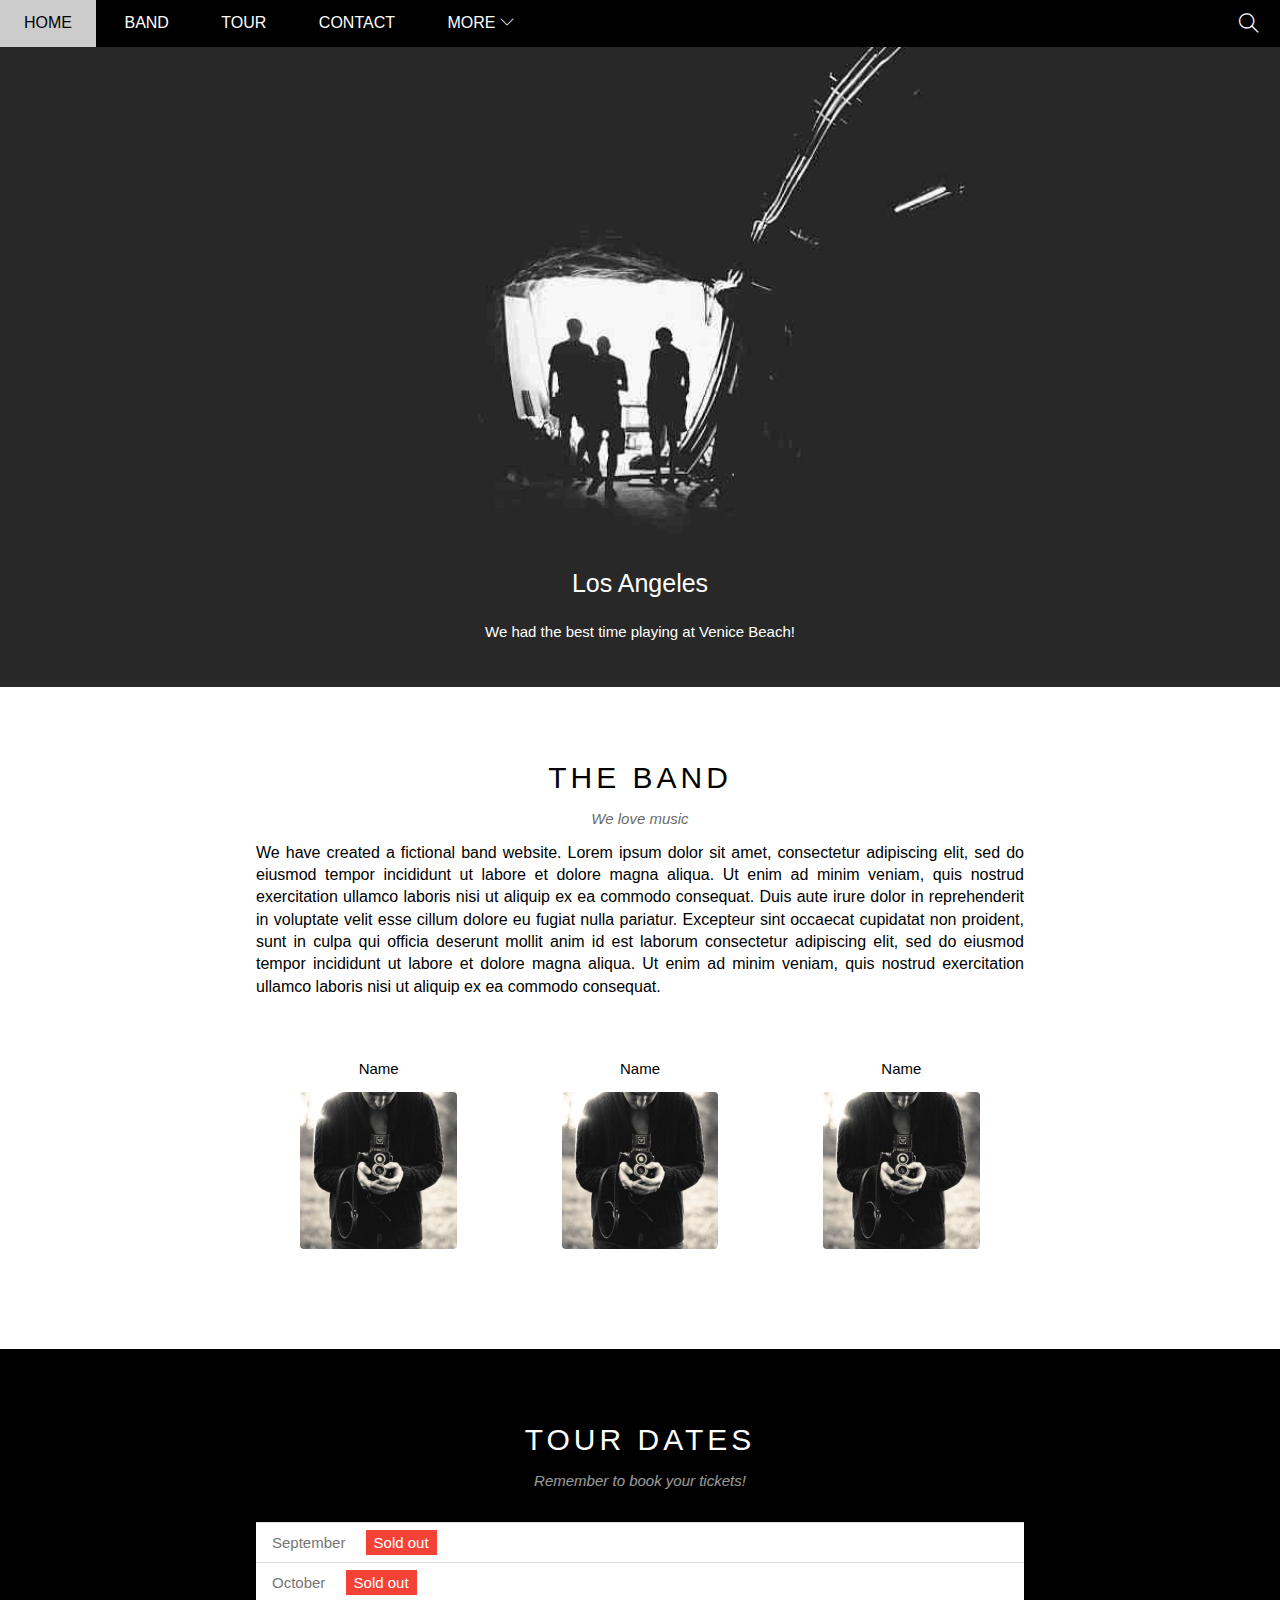
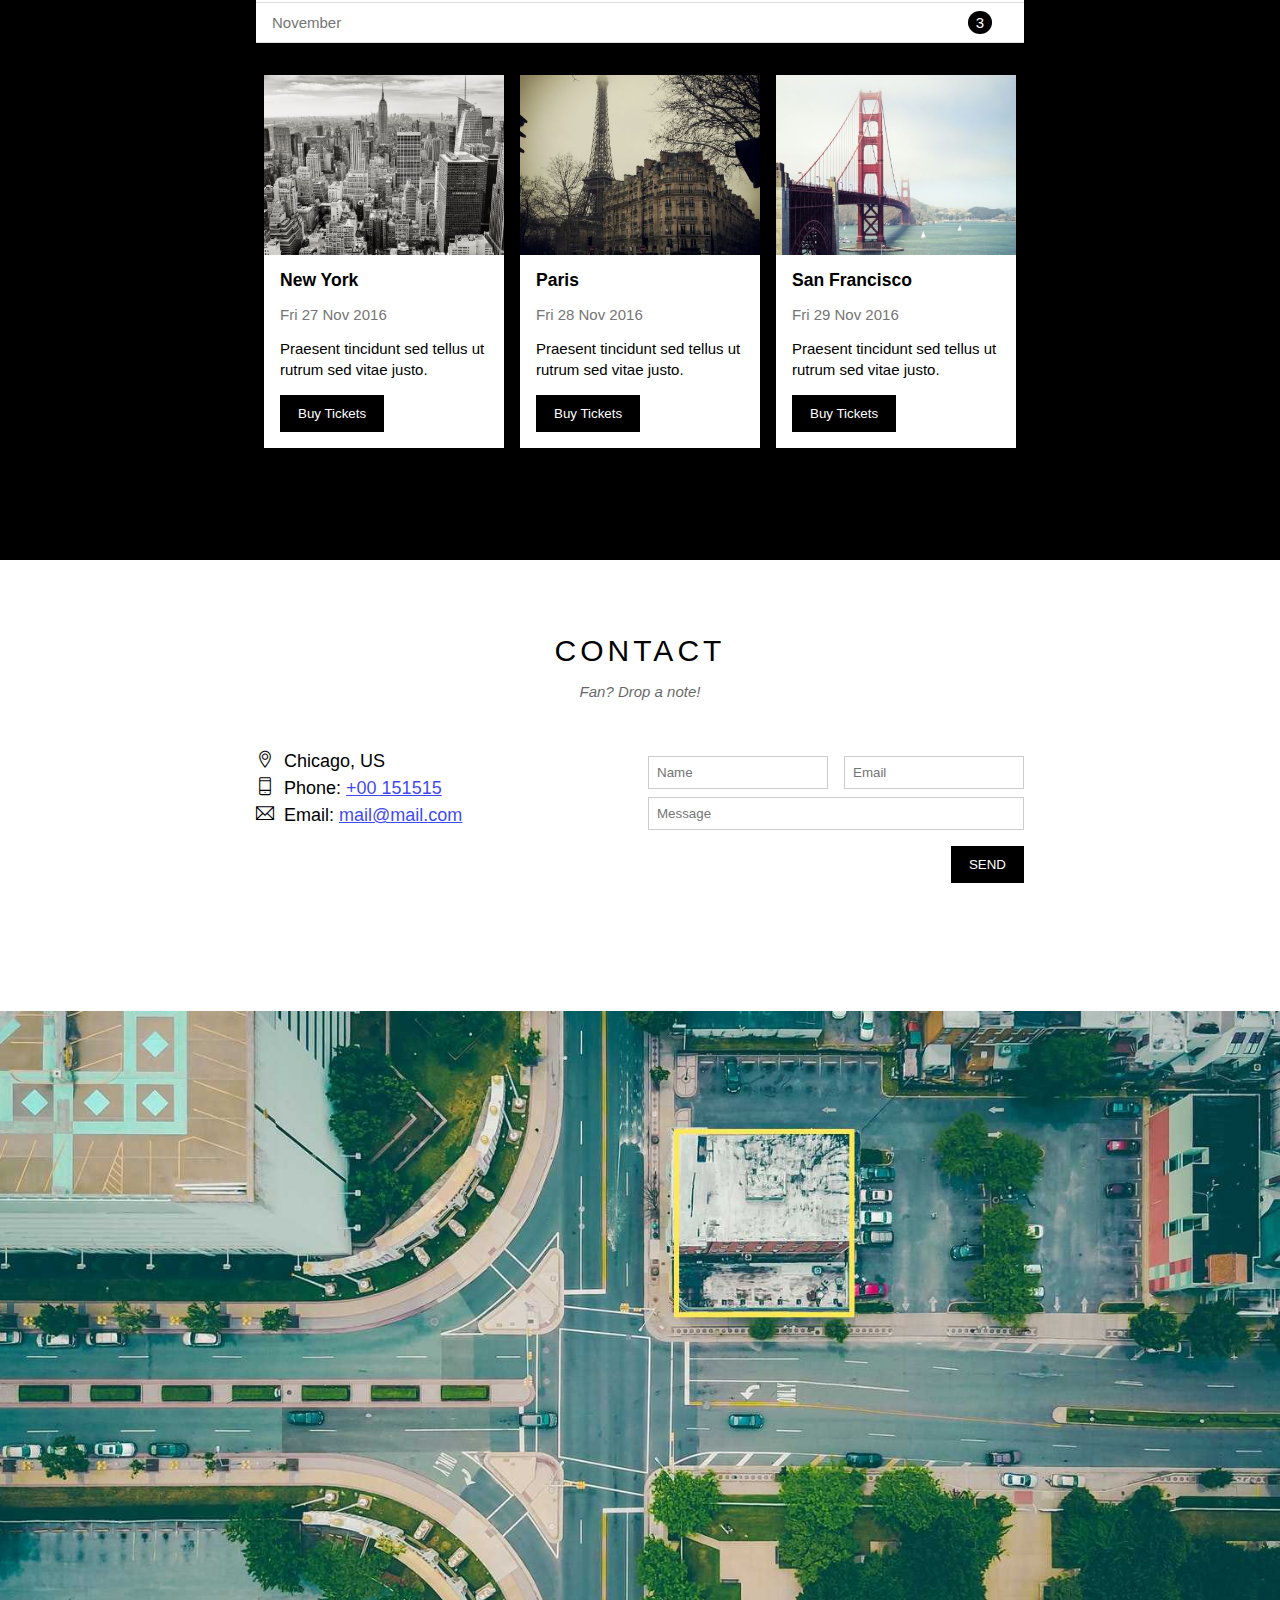
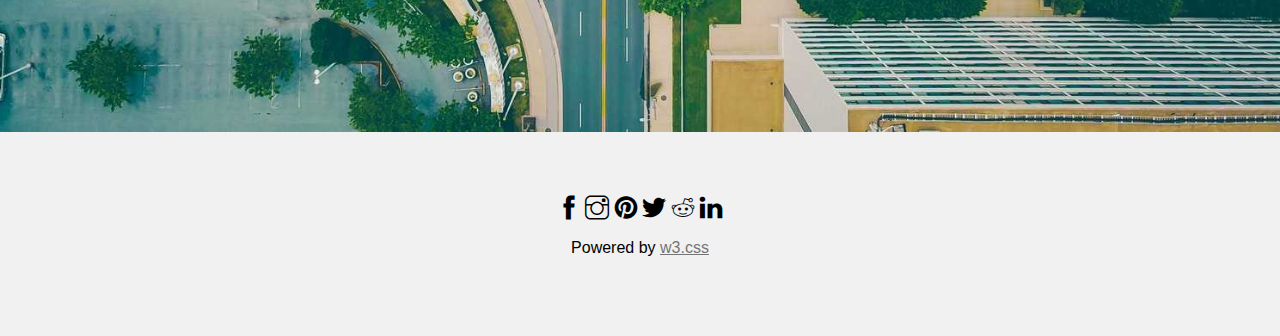
==== index.html @ a234d535 "W3_THE_BAND" ====
<!DOCTYPE html>
<html lang="en">
<head>
    <meta charset="UTF-8">
    <meta http-equiv="X-UA-Compatible" content="IE=edge">
    <meta name="viewport" content="width=device-width, initial-scale=1.0">
    <title>The band</title>
    <link rel="stylesheet" href="./assets/css/style.css">
    <link rel="stylesheet" href="./assets/icon/themify-icons-font/themify-icons/themify-icons.css">
    <link rel="stylesheet" href="./assets/css/responsive.css">
</head>
<body>
    <div id="main">
        <div id="header">
            <ul id="nav">
                <li><a href="#">Home</a></li>
                <li><a href="#band">Band</a></li>
                <li><a href="#tour">Tour</a></li>
                <li><a href="#contact">Contact</a></li>
                <li><a href="#">
                    More
                    <i class="nav-arrow-down ti-angle-down"></i>
                </a>
                    <ul class="subnav">
                        <li><a href="#">Merchandise</a></li>
                        <li><a href="#">Extra</a></li>
                        <li><a href="#">Media</a></li>
                    </ul>
                </li>
            </ul>
            <div id="mobile-menu" class="mobile-menu-button">
                <i class="ti-menu mobile-menu-icon"></i>
            </div>
            <div class="search-button">
                <i class="search-icon ti-search"></i>
            </div>
        </div>

        <div id="slider">
            <div class="text-content">
                <h2 class="text-heading">Los Angeles</h2>
                <p class="text-description">We had the best time playing at Venice Beach!</p>
            </div>
        </div>

        <div id="content">
            <div id="band" class="content-section">
                <h2 class="section-heading">The band</h2>
                <p class="section-sub-heading">We love music</p>
                <p class="about-para">We have created a fictional band website. Lorem ipsum dolor sit amet, consectetur adipiscing elit, sed do eiusmod tempor incididunt ut labore et dolore magna aliqua. Ut enim ad minim veniam, quis nostrud exercitation ullamco laboris nisi ut aliquip ex ea commodo consequat. Duis aute irure dolor in reprehenderit in voluptate velit esse cillum dolore eu fugiat nulla pariatur. Excepteur sint occaecat cupidatat non proident, sunt in culpa qui officia deserunt mollit anim id est laborum consectetur adipiscing elit, sed do eiusmod tempor incididunt ut labore et dolore magna aliqua. Ut enim ad minim veniam, quis nostrud exercitation ullamco laboris nisi ut aliquip ex ea commodo consequat.</p>
                <div class="row team-section">
                    <div class="col col-third text-center member s-col-full">
                        <p>Name</p>
                        <img src="./assets/img/bandmember.jpg" alt="">
                    </div>
                    <div class="col col-third text-center member s-col-full">
                        <p>Name</p>
                        <img src="./assets/img/bandmember.jpg" alt="">
                    </div>
                    <div class="col col-third text-center member s-col-full">
                        <p>Name</p>
                        <img src="./assets/img/bandmember.jpg" alt="">
                    </div>
                </div>                            
            </div>
            <div id="tour" class="tour-section">
                <div class="content-section">
                    <h2 class="section-heading text-white">TOUR DATES</h2>
                    <p class="section-sub-heading text-white">Remember to book your tickets!</p>
                    <br>
                    <ul class="month">
                        <li>September <span class="sold-out">Sold out</span></li>
                        <li>October <span class="sold-out">Sold out</span></li>
                        <li>November <span class="remain">3</span></li>
                    </ul>
                    <div class="row cities">
                        <div class="col city col-third s-col-full">
                            <img src="./assets/img/cities/newyork.jpg" alt="">
                            <div class="buy-tickets-area">
                                <h3 class="city-name">New York</h3>
                                <p class="date">Fri 27 Nov 2016</p>
                                <p class="description">Praesent tincidunt sed tellus ut rutrum sed vitae justo.</p>
                                <button class="btn js-buy-tickets s-full-width">Buy Tickets</button>
                            </div>
                        </div>
                        <div class="col city col-third s-col-full">
                            <img src="./assets/img/cities/paris.jpg" alt="">
                            <div class="buy-tickets-area">
                                <h3 class="city-name">Paris</h3>
                                <p class="date">Fri 28 Nov 2016</p>
                                <p class="description">Praesent tincidunt sed tellus ut rutrum sed vitae justo.</p>
                                <button class="btn js-buy-tickets s-full-width">Buy Tickets</button>
                            </div>
                        </div>
                        <div class="col city col-third s-col-full">
                            <img src="./assets/img/cities/sanfran.jpg" alt="">
                            <div class="buy-tickets-area">
                                <h3 class="city-name">San Francisco</h3>
                                <p class="date">Fri 29 Nov 2016</p>
                                <p class="description">Praesent tincidunt sed tellus ut rutrum sed vitae justo.</p>
                                <button class="btn js-buy-tickets s-full-width">Buy Tickets</button>
                            </div>
                        </div>
                    </div>
                </div>         
            </div>

            <div id="contact" class="content-section">
                <h2 class="section-heading">CONTACT</h2>
                <p class="section-sub-heading">Fan? Drop a note!</p>
                <div class="row contact-content">
                    <div class="col col-half contact-info contact-item">
                        <p><i class="ti-location-pin icon"></i>Chicago, US</p>
                        <p><i class="ti-mobile icon"></i>Phone: <a href="tel:+00 151515">+00 151515</a></p>
                        <p><i class="ti-email icon"></i>Email: <a href="mailto:mail@mail.com">mail@mail.com</a></p>
                    </div>
                    <div class="col col-half contact-form s-col-full">
                        <form action="">
                            <div class="row mt-8">
                                <div class="col col-half s-col-full">
                                    <input type="text" name="" placeholder="Name" required id="" class="form-control">
                                </div>
                                <div class="col col-half s-col-full s-mt-8">
                                    <input type="email" name="" placeholder="Email" required id="" class="form-control">
                                </div>
                            </div>
                            <div class="row mt-8">
                                <div class="col col-full">
                                    <input type="text" name="" placeholder="Message" required id="" class="form-control">
                                </div>
                            </div>
                            <input type="submit" value="SEND" class="btn mt-16 pull-right s-full-width">
                        </form>
                    </div>
                </div>
            </div>
            <div class="map-section">
                <img src="/assets/img/map.jpg" alt="">
            </div>
        </div>
        <div id="footer">
            <div class="link">
                <a href=""><i class="ti-facebook icon"></i></a>
                <a href=""><i class="ti-instagram icon"></i></a>
                <a href=""><i class="ti-pinterest-alt icon"></i></a>
                <a href=""><i class="ti-twitter-alt icon"></i></a>
                <a href=""><i class="ti-reddit icon"></i></a>
                <a href=""><i class="ti-linkedin icon"></i></a>
            </div>
            <div class="copyright">
                <p>Powered by <a href="">w3.css</a></p>
            </div>
        </div>

    </div>
    <div class="modal js-modal">
        <div class="modal-container js-modal-container">
            <div class="modal-close js-modal-close">
                <i class="ti-close"></i>
            </div>
            <header class="modal-header">
                <i class="icon ti-bag"></i>  Tickets
            </header>
            <div class="modal-body">
                <label for="ticket-quantity" class="modal-label">
                    <i class="ti-shopping-cart"></i>Tickets, $15 per person
                </label>
                <input id="ticket-quantity" type="text" class="modal-input" placeholder="How many?">
                <label for="ticket-email" class="modal-label">
                    <i class="ti-user"></i>Send to
                </label>
                <input id="ticket-email" type="text" class="modal-input" placeholder="Enter email...">
                <button id="pay-btn">
                    PAY<i class="icon ti-check"></i>
                </button>
                <footer class="modal-footer">
                    <p class="modal-help">Need <a href="">help?</a></p>
                </footer>
            </div>
        </div>      
    </div>
    <script>
        var header=document.getElementById('header');
        var mobileMenu=document.getElementById('mobile-menu');
        var headerHeight=header.clientHeight;
        // 
        mobileMenu.onclick=function(){
            var isClosed=header.clientHeight===headerHeight;
            if(isClosed){
                header.style.height='auto';
            }
            else{
                header.style.height=null;
            }
        }
        // 
        var menuItems=document.querySelectorAll('#nav li a[href*="#"]')
        for(var i=0;i<menuItems.length;i++){
            var menuItem=menuItems[i];
            menuItem.onclick=function(event){
                var isParentMenu=this.nextElementSibling&&this.nextElementSibling.classList.contains('subnav');
                if(!isParentMenu){
                    header.style.height=null;
                }
                else{
                    event.preventDefault();
                }
            }
        }
    </script>
    <script>
        const buyBtns=document.querySelectorAll('.js-buy-tickets');
        const closeBtn=document.querySelector('.js-modal-close');
        const modal=document.querySelector('.js-modal');
        const modalContainer=document.querySelector('.js-modal-container');
        function showBuyTickets(){
            modal.classList.add('open')
        }
        function closeBuyTickets(){
            modal.classList.remove('open')
        }
        for(const buyBtn of buyBtns){
            buyBtn.addEventListener('click',showBuyTickets)
        }
        closeBtn.addEventListener('click',closeBuyTickets);
        modal.addEventListener('click',closeBuyTickets);
        modalContainer.addEventListener('click',function (event){
            event.stopPropagation()
        })
    </script>
</body>
</html>
---- assets/css/style.css ----
/* Reset CSS */
*{
    padding: 0;
    margin: 0;
    box-sizing: border-box;
}
/*  */
html{
    scroll-behavior: smooth;
    font-family: Arial, Helvetica, sans-serif;
}
/* Common */
.text-white{
    color: #fff !important;
}
.mt-8{
    margin-top: 8px !important;
}
.mt-16{
    margin-top: 16px !important;
}
.row{
    margin-left: -8px;
    margin-right: -8px;
}
.row::after{
    content: "";
    display: block;
    clear: both;
}
.col{
    float: left;
    padding-left: 8px;
    padding-right: 8px;
}
.col-full{
    width: 100%;
}
.col-third{
    width: calc(100%/3);
}
.col-half{
    width: calc(100%/2);
}
.text-center{
    text-align: center !important;
}
.btn{
    border: none;
    background-color: #000;
    color: #fff;
    text-decoration: none;
    margin-bottom: 16px;
    text-align: center;
    padding:11px 18px;
    cursor: pointer;
}
.btn:hover{
    background-color: #ccc;
    color: #000;
    font-weight: 520;
}
.pull-right{
    float: right !important;
}
/* Main */
#main{

}
#header{
    height:46.5px;
    background-color: black;
    position: fixed;
    top: 0;
    left: 0;
    right: 0;
    z-index: 1;
}
#nav{
    display: inline-block;
}
#nav .subnav{
    list-style-type: none;
}

#nav li{
    position: relative;
}
#nav .subnav li:hover a,
#nav > li:hover > a{
    color: #000;
    background-color: #ccc;
}
#nav li:hover .subnav{
    display: block;
}
#nav > li{
    display: inline-block;
}
#nav li a{
    display: block;
    text-decoration: none;
    line-height:46.5px;
    padding :0px 24px 0px 24px;
}
#nav >li >a{
    color:#fff;
    text-transform: uppercase;
}
#nav .subnav{
    min-width: 160px;
    display:none;
    position:absolute; 
    top:100%;
    left:0;
    background-color: white;
    box-shadow: 0 0 10px rgba(0, 0, 0, 0.3);
} 
#nav .subnav a{
    padding: 0px 12px;
    color: #000;
    line-height: 38px;
}
#nav .nav-arrow-down{
    font-size: 14px;
}
#header .mobile-menu-button{
    display: none;
    position: absolute;
    top: 0;
    right: 0;
}
#header .search-button,
#header .mobile-menu-button{
    float:right;
    padding: 0px 21px 0px 21px;
}
#header .search-button:hover{
    background-color: #f44336;
    cursor: pointer;
}
#header .mobile-menu-button:hover .mobile-menu-icon{
    color: #000;
}
#header .mobile-menu-button:hover{
    background-color: #ccc;
}
#header .search-icon,
#header .mobile-menu-icon{
    line-height: 46.5px;
    color:#fff;
    font-size: 20px;
}
#slider{
    margin-top: 46.5px;
    padding-top: 50%;
    background-image: url('/assets/img/Slider/slider1.jpg');
    background-size: contain;
    background-repeat: no-repeat;
    position: relative;
}
#slider .text-content{
    position: absolute;
    bottom: 47px;
    width: 100%;
    color: #fff;
    text-align: center;
}
#slider .text-heading{
    margin-bottom: 25px;
    font-weight: 500;
    font-size: 25px;
}
#slider .text-description{
    font-size: 15px;
}
#content .content-section{
    width: 800px;
    max-width: 100%;
    margin-left: auto;
    margin-right: auto;
    padding: 64px 0 64px 0;
    padding-left: 16px;
    padding-right: 16px;
}
#content .section-heading{
    font-size: 30px;
    font-weight: 500;
    text-align: center;
    text-transform: uppercase;
    margin-top: 10px;
    margin-bottom: 10px;
    letter-spacing: 4px;
}
#content .section-sub-heading{
    font-size: 15px;
    text-align: center;
    margin: 15px 0 15px 0;
    font-style: italic;
    opacity: 0.6;
}
#content .about-para{
    margin:15px 0 15px 0;
    text-align: justify;
    line-height: 1.4;
}
#content .member{
    padding: 32px 0 32px 0;
}
#content .member p{
    font-size: 15px;
    margin: 15px 0 15px 0;
}
#content .member img{
    width: 60%;
    border-radius: 4px;
}
.tour-section{
    background-color: #000;
}
.tour-section .month{
    list-style-type: none;
    background-color: #fff;
    border-top: 1px solid #ddd;
}
.tour-section .month li{
    color:#757575;
    padding: 11px 16px 11px 16px;
    border-bottom: 1px solid #ddd;
    font-size:15px
}
.tour-section .month .sold-out{
    background-color: #f44336;
    color:#fff;
    padding: 4px 8px;
    margin-left: 16px;
}
.tour-section .month .remain{
    float: right;
    background-color: #000;
    color: #fff;
    margin-right: 16px;
    border-radius: 50%;
    padding: 3px 8px;
    margin-top: -3px;
}
.tour-section .cities{
    padding: 32px 8px;
}
.tour-section .city{
    margin-bottom: 16px;
}
.tour-section .city img{
    display: block;
    width: 100%;
}
.tour-section .city img:hover{
    opacity: 0.6;
}
.tour-section .city .buy-tickets-area{
    background-color: #fff;
    padding: 0.150px 16px;
    font-size: 15px;
}
.tour-section .city .city-name{
    font-weight: 550;
    margin: 15px 0;
}
.tour-section .city .date{
    margin: 15px 0;
    color: #757575;
}
.tour-section .city .description{
    margin: 15px 0;
    line-height: 1.4;
}
.contact-content{
    margin-top: 48px;
    margin-bottom: 48px;
}
.contact-info .icon{
    margin-right: 10px;
}
.contact-info {
    font-size: 18px;
    line-height: 1.5;
}
.contact-info a{
    color: #101aef;
    opacity: 0.8;
}
.contact-info a:hover{
    opacity: 1;
}
.contact-form{
    font-size:15px;
}
.contact-form .form-control{
    padding: 8px;
    border: 1px solid #ccc;
    width: 100%;
}
.map-section img{
    display: block;
    width: 100%;
}
#footer{
    text-align: center;
    padding: 64px 16px;
    background-color: #f1f1f1;
}
#footer .link a{
    text-decoration: none;
    color: #000;
    font-size: 24px;
}
#footer .link a:hover{
    opacity: 0.6;
}
#footer .copyright{
    margin: 15px 0;
}
#footer .copyright a{
    color: #757575;
}
#footer .copyright a:hover{
    opacity: 0.6;
}
.modal{
    position: fixed;
    top: 0;
    left: 0;
    right: 0;
    bottom: 0;
    background-color: rgba(0, 0, 0, 0.4);
    display:none;
    align-items: center;
    justify-content: center;
}
.modal.open{
    display:flex;
}
.modal-header{
    height: 129px;
    background: #009688;
    display: flex;
    align-items: center;
    justify-content: center;
    font-size: 30px;
    color: #fff;
    letter-spacing: 6px;
}
.modal-header .icon{
    margin-right: 16px;
}
.modal-container{
    width:900px;
    min-height: 200px;
    max-width: calc(100% - 32px);
    background-color: #fff;
    position: relative;
    animation: modalFadeIn ease .5s;
}
.modal-close{
    position: absolute;
    right: 0;
    top: 0;
    padding: 8px 16px;
    cursor: pointer;
    opacity: 0.8;
    color: #fff;
}
.modal-close:hover{
    background-color:#ccc;
    color: #000;
    opacity: 1;
}
.modal-body{
    padding: 16px;
}
.modal-label{
    display: block;
    font-size: 15px;
    margin-bottom: 15px;
}
.modal-input {
    border: 1px solid #ccc;
    padding: 10px;
    font-size: 15px;
    width: 100%;
    margin-bottom: 24px;
}
#pay-btn {
    width: 100%;
    margin-bottom: 24px;
    background-color: #009688;
    padding: 16px;
    color: #fff;
    font-size: 15px;
    font-weight: 500;
    border: 1px solid #ccc;
    cursor: pointer;
}
#pay-btn:hover{
    opacity: 0.9;
}
#pay-btn .icon{
    margin-left: 2px;
}
.modal-footer{
    text-align: right;
    margin-bottom: 30px;
}
.modal-footer a{
    color: #2196f3;
}
@keyframes modalFadeIn{
    from{
        opacity: 0;
        transform: translateY(-140px);
    }
    to{
        opacity: 1;
        transform: translateY(0);
    }
}
---- assets/icon/themify-icons-font/themify-icons/themify-icons.css ----
@font-face {
	font-family: 'themify';
	src:url('fonts/themify.eot?-fvbane');
	src:url('fonts/themify.eot?#iefix-fvbane') format('embedded-opentype'),
		url('fonts/themify.woff?-fvbane') format('woff'),
		url('fonts/themify.ttf?-fvbane') format('truetype'),
		url('fonts/themify.svg?-fvbane#themify') format('svg');
	font-weight: normal;
	font-style: normal;
}

[class^="ti-"], [class*=" ti-"] {
	font-family: 'themify';
	speak: none;
	font-style: normal;
	font-weight: normal;
	font-variant: normal;
	text-transform: none;
	line-height: 1;

	/* Better Font Rendering =========== */
	-webkit-font-smoothing: antialiased;
	-moz-osx-font-smoothing: grayscale;
}

.ti-wand:before {
	content: "\e600";
}
.ti-volume:before {
	content: "\e601";
}
.ti-user:before {
	content: "\e602";
}
.ti-unlock:before {
	content: "\e603";
}
.ti-unlink:before {
	content: "\e604";
}
.ti-trash:before {
	content: "\e605";
}
.ti-thought:before {
	content: "\e606";
}
.ti-target:before {
	content: "\e607";
}
.ti-tag:before {
	content: "\e608";
}
.ti-tablet:before {
	content: "\e609";
}
.ti-star:before {
	content: "\e60a";
}
.ti-spray:before {
	content: "\e60b";
}
.ti-signal:before {
	content: "\e60c";
}
.ti-shopping-cart:before {
	content: "\e60d";
}
.ti-shopping-cart-full:before {
	content: "\e60e";
}
.ti-settings:before {
	content: "\e60f";
}
.ti-search:before {
	content: "\e610";
}
.ti-zoom-in:before {
	content: "\e611";
}
.ti-zoom-out:before {
	content: "\e612";
}
.ti-cut:before {
	content: "\e613";
}
.ti-ruler:before {
	content: "\e614";
}
.ti-ruler-pencil:before {
	content: "\e615";
}
.ti-ruler-alt:before {
	content: "\e616";
}
.ti-bookmark:before {
	content: "\e617";
}
.ti-bookmark-alt:before {
	content: "\e618";
}
.ti-reload:before {
	content: "\e619";
}
.ti-plus:before {
	content: "\e61a";
}
.ti-pin:before {
	content: "\e61b";
}
.ti-pencil:before {
	content: "\e61c";
}
.ti-pencil-alt:before {
	content: "\e61d";
}
.ti-paint-roller:before {
	content: "\e61e";
}
.ti-paint-bucket:before {
	content: "\e61f";
}
.ti-na:before {
	content: "\e620";
}
.ti-mobile:before {
	content: "\e621";
}
.ti-minus:before {
	content: "\e622";
}
.ti-medall:before {
	content: "\e623";
}
.ti-medall-alt:before {
	content: "\e624";
}
.ti-marker:before {
	content: "\e625";
}
.ti-marker-alt:before {
	content: "\e626";
}
.ti-arrow-up:before {
	content: "\e627";
}
.ti-arrow-right:before {
	content: "\e628";
}
.ti-arrow-left:before {
	content: "\e629";
}
.ti-arrow-down:before {
	content: "\e62a";
}
.ti-lock:before {
	content: "\e62b";
}
.ti-location-arrow:before {
	content: "\e62c";
}
.ti-link:before {
	content: "\e62d";
}
.ti-layout:before {
	content: "\e62e";
}
.ti-layers:before {
	content: "\e62f";
}
.ti-layers-alt:before {
	content: "\e630";
}
.ti-key:before {
	content: "\e631";
}
.ti-import:before {
	content: "\e632";
}
.ti-image:before {
	content: "\e633";
}
.ti-heart:before {
	content: "\e634";
}
.ti-heart-broken:before {
	content: "\e635";
}
.ti-hand-stop:before {
	content: "\e636";
}
.ti-hand-open:before {
	content: "\e637";
}
.ti-hand-drag:before {
	content: "\e638";
}
.ti-folder:before {
	content: "\e639";
}
.ti-flag:before {
	content: "\e63a";
}
.ti-flag-alt:before {
	content: "\e63b";
}
.ti-flag-alt-2:before {
	content: "\e63c";
}
.ti-eye:before {
	content: "\e63d";
}
.ti-export:before {
	content: "\e63e";
}
.ti-exchange-vertical:before {
	content: "\e63f";
}
.ti-desktop:before {
	content: "\e640";
}
.ti-cup:before {
	content: "\e641";
}
.ti-crown:before {
	content: "\e642";
}
.ti-comments:before {
	content: "\e643";
}
.ti-comment:before {
	content: "\e644";
}
.ti-comment-alt:before {
	content: "\e645";
}
.ti-close:before {
	content: "\e646";
}
.ti-clip:before {
	content: "\e647";
}
.ti-angle-up:before {
	content: "\e648";
}
.ti-angle-right:before {
	content: "\e649";
}
.ti-angle-left:before {
	content: "\e64a";
}
.ti-angle-down:before {
	content: "\e64b";
}
.ti-check:before {
	content: "\e64c";
}
.ti-check-box:before {
	content: "\e64d";
}
.ti-camera:before {
	content: "\e64e";
}
.ti-announcement:before {
	content: "\e64f";
}
.ti-brush:before {
	content: "\e650";
}
.ti-briefcase:before {
	content: "\e651";
}
.ti-bolt:before {
	content: "\e652";
}
.ti-bolt-alt:before {
	content: "\e653";
}
.ti-blackboard:before {
	content: "\e654";
}
.ti-bag:before {
	content: "\e655";
}
.ti-move:before {
	content: "\e656";
}
.ti-arrows-vertical:before {
	content: "\e657";
}
.ti-arrows-horizontal:before {
	content: "\e658";
}
.ti-fullscreen:before {
	content: "\e659";
}
.ti-arrow-top-right:before {
	content: "\e65a";
}
.ti-arrow-top-left:before {
	content: "\e65b";
}
.ti-arrow-circle-up:before {
	content: "\e65c";
}
.ti-arrow-circle-right:before {
	content: "\e65d";
}
.ti-arrow-circle-left:before {
	content: "\e65e";
}
.ti-arrow-circle-down:before {
	content: "\e65f";
}
.ti-angle-double-up:before {
	content: "\e660";
}
.ti-angle-double-right:before {
	content: "\e661";
}
.ti-angle-double-left:before {
	content: "\e662";
}
.ti-angle-double-down:before {
	content: "\e663";
}
.ti-zip:before {
	content: "\e664";
}
.ti-world:before {
	content: "\e665";
}
.ti-wheelchair:before {
	content: "\e666";
}
.ti-view-list:before {
	content: "\e667";
}
.ti-view-list-alt:before {
	content: "\e668";
}
.ti-view-grid:before {
	content: "\e669";
}
.ti-uppercase:before {
	content: "\e66a";
}
.ti-upload:before {
	content: "\e66b";
}
.ti-underline:before {
	content: "\e66c";
}
.ti-truck:before {
	content: "\e66d";
}
.ti-timer:before {
	content: "\e66e";
}
.ti-ticket:before {
	content: "\e66f";
}
.ti-thumb-up:before {
	content: "\e670";
}
.ti-thumb-down:before {
	content: "\e671";
}
.ti-text:before {
	content: "\e672";
}
.ti-stats-up:before {
	content: "\e673";
}
.ti-stats-down:before {
	content: "\e674";
}
.ti-split-v:before {
	content: "\e675";
}
.ti-split-h:before {
	content: "\e676";
}
.ti-smallcap:before {
	content: "\e677";
}
.ti-shine:before {
	content: "\e678";
}
.ti-shift-right:before {
	content: "\e679";
}
.ti-shift-left:before {
	content: "\e67a";
}
.ti-shield:before {
	content: "\e67b";
}
.ti-notepad:before {
	content: "\e67c";
}
.ti-server:before {
	content: "\e67d";
}
.ti-quote-right:before {
	content: "\e67e";
}
.ti-quote-left:before {
	content: "\e67f";
}
.ti-pulse:before {
	content: "\e680";
}
.ti-printer:before {
	content: "\e681";
}
.ti-power-off:before {
	content: "\e682";
}
.ti-plug:before {
	content: "\e683";
}
.ti-pie-chart:before {
	content: "\e684";
}
.ti-paragraph:before {
	content: "\e685";
}
.ti-panel:before {
	content: "\e686";
}
.ti-package:before {
	content: "\e687";
}
.ti-music:before {
	content: "\e688";
}
.ti-music-alt:before {
	content: "\e689";
}
.ti-mouse:before {
	content: "\e68a";
}
.ti-mouse-alt:before {
	content: "\e68b";
}
.ti-money:before {
	content: "\e68c";
}
.ti-microphone:before {
	content: "\e68d";
}
.ti-menu:before {
	content: "\e68e";
}
.ti-menu-alt:before {
	content: "\e68f";
}
.ti-map:before {
	content: "\e690";
}
.ti-map-alt:before {
	content: "\e691";
}
.ti-loop:before {
	content: "\e692";
}
.ti-location-pin:before {
	content: "\e693";
}
.ti-list:before {
	content: "\e694";
}
.ti-light-bulb:before {
	content: "\e695";
}
.ti-Italic:before {
	content: "\e696";
}
.ti-info:before {
	content: "\e697";
}
.ti-infinite:before {
	content: "\e698";
}
.ti-id-badge:before {
	content: "\e699";
}
.ti-hummer:before {
	content: "\e69a";
}
.ti-home:before {
	content: "\e69b";
}
.ti-help:before {
	content: "\e69c";
}
.ti-headphone:before {
	content: "\e69d";
}
.ti-harddrives:before {
	content: "\e69e";
}
.ti-harddrive:before {
	content: "\e69f";
}
.ti-gift:before {
	content: "\e6a0";
}
.ti-game:before {
	content: "\e6a1";
}
.ti-filter:before {
	content: "\e6a2";
}
.ti-files:before {
	content: "\e6a3";
}
.ti-file:before {
	content: "\e6a4";
}
.ti-eraser:before {
	content: "\e6a5";
}
.ti-envelope:before {
	content: "\e6a6";
}
.ti-download:before {
	content: "\e6a7";
}
.ti-direction:before {
	content: "\e6a8";
}
.ti-direction-alt:before {
	content: "\e6a9";
}
.ti-dashboard:before {
	content: "\e6aa";
}
.ti-control-stop:before {
	content: "\e6ab";
}
.ti-control-shuffle:before {
	content: "\e6ac";
}
.ti-control-play:before {
	content: "\e6ad";
}
.ti-control-pause:before {
	content: "\e6ae";
}
.ti-control-forward:before {
	content: "\e6af";
}
.ti-control-backward:before {
	content: "\e6b0";
}
.ti-cloud:before {
	content: "\e6b1";
}
.ti-cloud-up:before {
	content: "\e6b2";
}
.ti-cloud-down:before {
	content: "\e6b3";
}
.ti-clipboard:before {
	content: "\e6b4";
}
.ti-car:before {
	content: "\e6b5";
}
.ti-calendar:before {
	content: "\e6b6";
}
.ti-book:before {
	content: "\e6b7";
}
.ti-bell:before {
	content: "\e6b8";
}
.ti-basketball:before {
	content: "\e6b9";
}
.ti-bar-chart:before {
	content: "\e6ba";
}
.ti-bar-chart-alt:before {
	content: "\e6bb";
}
.ti-back-right:before {
	content: "\e6bc";
}
.ti-back-left:before {
	content: "\e6bd";
}
.ti-arrows-corner:before {
	content: "\e6be";
}
.ti-archive:before {
	content: "\e6bf";
}
.ti-anchor:before {
	content: "\e6c0";
}
.ti-align-right:before {
	content: "\e6c1";
}
.ti-align-left:before {
	content: "\e6c2";
}
.ti-align-justify:before {
	content: "\e6c3";
}
.ti-align-center:before {
	content: "\e6c4";
}
.ti-alert:before {
	content: "\e6c5";
}
.ti-alarm-clock:before {
	content: "\e6c6";
}
.ti-agenda:before {
	content: "\e6c7";
}
.ti-write:before {
	content: "\e6c8";
}
.ti-window:before {
	content: "\e6c9";
}
.ti-widgetized:before {
	content: "\e6ca";
}
.ti-widget:before {
	content: "\e6cb";
}
.ti-widget-alt:before {
	content: "\e6cc";
}
.ti-wallet:before {
	content: "\e6cd";
}
.ti-video-clapper:before {
	content: "\e6ce";
}
.ti-video-camera:before {
	content: "\e6cf";
}
.ti-vector:before {
	content: "\e6d0";
}
.ti-themify-logo:before {
	content: "\e6d1";
}
.ti-themify-favicon:before {
	content: "\e6d2";
}
.ti-themify-favicon-alt:before {
	content: "\e6d3";
}
.ti-support:before {
	content: "\e6d4";
}
.ti-stamp:before {
	content: "\e6d5";
}
.ti-split-v-alt:before {
	content: "\e6d6";
}
.ti-slice:before {
	content: "\e6d7";
}
.ti-shortcode:before {
	content: "\e6d8";
}
.ti-shift-right-alt:before {
	content: "\e6d9";
}
.ti-shift-left-alt:before {
	content: "\e6da";
}
.ti-ruler-alt-2:before {
	content: "\e6db";
}
.ti-receipt:before {
	content: "\e6dc";
}
.ti-pin2:before {
	content: "\e6dd";
}
.ti-pin-alt:before {
	content: "\e6de";
}
.ti-pencil-alt2:before {
	content: "\e6df";
}
.ti-palette:before {
	content: "\e6e0";
}
.ti-more:before {
	content: "\e6e1";
}
.ti-more-alt:before {
	content: "\e6e2";
}
.ti-microphone-alt:before {
	content: "\e6e3";
}
.ti-magnet:before {
	content: "\e6e4";
}
.ti-line-double:before {
	content: "\e6e5";
}
.ti-line-dotted:before {
	content: "\e6e6";
}
.ti-line-dashed:before {
	content: "\e6e7";
}
.ti-layout-width-full:before {
	content: "\e6e8";
}
.ti-layout-width-default:before {
	content: "\e6e9";
}
.ti-layout-width-default-alt:before {
	content: "\e6ea";
}
.ti-layout-tab:before {
	content: "\e6eb";
}
.ti-layout-tab-window:before {
	content: "\e6ec";
}
.ti-layout-tab-v:before {
	content: "\e6ed";
}
.ti-layout-tab-min:before {
	content: "\e6ee";
}
.ti-layout-slider:before {
	content: "\e6ef";
}
.ti-layout-slider-alt:before {
	content: "\e6f0";
}
.ti-layout-sidebar-right:before {
	content: "\e6f1";
}
.ti-layout-sidebar-none:before {
	content: "\e6f2";
}
.ti-layout-sidebar-left:before {
	content: "\e6f3";
}
.ti-layout-placeholder:before {
	content: "\e6f4";
}
.ti-layout-menu:before {
	content: "\e6f5";
}
.ti-layout-menu-v:before {
	content: "\e6f6";
}
.ti-layout-menu-separated:before {
	content: "\e6f7";
}
.ti-layout-menu-full:before {
	content: "\e6f8";
}
.ti-layout-media-right-alt:before {
	content: "\e6f9";
}
.ti-layout-media-right:before {
	content: "\e6fa";
}
.ti-layout-media-overlay:before {
	content: "\e6fb";
}
.ti-layout-media-overlay-alt:before {
	content: "\e6fc";
}
.ti-layout-media-overlay-alt-2:before {
	content: "\e6fd";
}
.ti-layout-media-left-alt:before {
	content: "\e6fe";
}
.ti-layout-media-left:before {
	content: "\e6ff";
}
.ti-layout-media-center-alt:before {
	content: "\e700";
}
.ti-layout-media-center:before {
	content: "\e701";
}
.ti-layout-list-thumb:before {
	content: "\e702";
}
.ti-layout-list-thumb-alt:before {
	content: "\e703";
}
.ti-layout-list-post:before {
	content: "\e704";
}
.ti-layout-list-large-image:before {
	content: "\e705";
}
.ti-layout-line-solid:before {
	content: "\e706";
}
.ti-layout-grid4:before {
	content: "\e707";
}
.ti-layout-grid3:before {
	content: "\e708";
}
.ti-layout-grid2:before {
	content: "\e709";
}
.ti-layout-grid2-thumb:before {
	content: "\e70a";
}
.ti-layout-cta-right:before {
	content: "\e70b";
}
.ti-layout-cta-left:before {
	content: "\e70c";
}
.ti-layout-cta-center:before {
	content: "\e70d";
}
.ti-layout-cta-btn-right:before {
	content: "\e70e";
}
.ti-layout-cta-btn-left:before {
	content: "\e70f";
}
.ti-layout-column4:before {
	content: "\e710";
}
.ti-layout-column3:before {
	content: "\e711";
}
.ti-layout-column2:before {
	content: "\e712";
}
.ti-layout-accordion-separated:before {
	content: "\e713";
}
.ti-layout-accordion-merged:before {
	content: "\e714";
}
.ti-layout-accordion-list:before {
	content: "\e715";
}
.ti-ink-pen:before {
	content: "\e716";
}
.ti-info-alt:before {
	content: "\e717";
}
.ti-help-alt:before {
	content: "\e718";
}
.ti-headphone-alt:before {
	content: "\e719";
}
.ti-hand-point-up:before {
	content: "\e71a";
}
.ti-hand-point-right:before {
	content: "\e71b";
}
.ti-hand-point-left:before {
	content: "\e71c";
}
.ti-hand-point-down:before {
	content: "\e71d";
}
.ti-gallery:before {
	content: "\e71e";
}
.ti-face-smile:before {
	content: "\e71f";
}
.ti-face-sad:before {
	content: "\e720";
}
.ti-credit-card:before {
	content: "\e721";
}
.ti-control-skip-forward:before {
	content: "\e722";
}
.ti-control-skip-backward:before {
	content: "\e723";
}
.ti-control-record:before {
	content: "\e724";
}
.ti-control-eject:before {
	content: "\e725";
}
.ti-comments-smiley:before {
	content: "\e726";
}
.ti-brush-alt:before {
	content: "\e727";
}
.ti-youtube:before {
	content: "\e728";
}
.ti-vimeo:before {
	content: "\e729";
}
.ti-twitter:before {
	content: "\e72a";
}
.ti-time:before {
	content: "\e72b";
}
.ti-tumblr:before {
	content: "\e72c";
}
.ti-skype:before {
	content: "\e72d";
}
.ti-share:before {
	content: "\e72e";
}
.ti-share-alt:before {
	content: "\e72f";
}
.ti-rocket:before {
	content: "\e730";
}
.ti-pinterest:before {
	content: "\e731";
}
.ti-new-window:before {
	content: "\e732";
}
.ti-microsoft:before {
	content: "\e733";
}
.ti-list-ol:before {
	content: "\e734";
}
.ti-linkedin:before {
	content: "\e735";
}
.ti-layout-sidebar-2:before {
	content: "\e736";
}
.ti-layout-grid4-alt:before {
	content: "\e737";
}
.ti-layout-grid3-alt:before {
	content: "\e738";
}
.ti-layout-grid2-alt:before {
	content: "\e739";
}
.ti-layout-column4-alt:before {
	content: "\e73a";
}
.ti-layout-column3-alt:before {
	content: "\e73b";
}
.ti-layout-column2-alt:before {
	content: "\e73c";
}
.ti-instagram:before {
	content: "\e73d";
}
.ti-google:before {
	content: "\e73e";
}
.ti-github:before {
	content: "\e73f";
}
.ti-flickr:before {
	content: "\e740";
}
.ti-facebook:before {
	content: "\e741";
}
.ti-dropbox:before {
	content: "\e742";
}
.ti-dribbble:before {
	content: "\e743";
}
.ti-apple:before {
	content: "\e744";
}
.ti-android:before {
	content: "\e745";
}
.ti-save:before {
	content: "\e746";
}
.ti-save-alt:before {
	content: "\e747";
}
.ti-yahoo:before {
	content: "\e748";
}
.ti-wordpress:before {
	content: "\e749";
}
.ti-vimeo-alt:before {
	content: "\e74a";
}
.ti-twitter-alt:before {
	content: "\e74b";
}
.ti-tumblr-alt:before {
	content: "\e74c";
}
.ti-trello:before {
	content: "\e74d";
}
.ti-stack-overflow:before {
	content: "\e74e";
}
.ti-soundcloud:before {
	content: "\e74f";
}
.ti-sharethis:before {
	content: "\e750";
}
.ti-sharethis-alt:before {
	content: "\e751";
}
.ti-reddit:before {
	content: "\e752";
}
.ti-pinterest-alt:before {
	content: "\e753";
}
.ti-microsoft-alt:before {
	content: "\e754";
}
.ti-linux:before {
	content: "\e755";
}
.ti-jsfiddle:before {
	content: "\e756";
}
.ti-joomla:before {
	content: "\e757";
}
.ti-html5:before {
	content: "\e758";
}
.ti-flickr-alt:before {
	content: "\e759";
}
.ti-email:before {
	content: "\e75a";
}
.ti-drupal:before {
	content: "\e75b";
}
.ti-dropbox-alt:before {
	content: "\e75c";
}
.ti-css3:before {
	content: "\e75d";
}
.ti-rss:before {
	content: "\e75e";
}
.ti-rss-alt:before {
	content: "\e75f";
}
---- assets/css/responsive.css ----
/* Tablet & Mobile */
@media(max-width:1023px){
    .btn{
        padding: 15px 16px;
    }
    .contact-form .form-control{
        padding: 15px;
    }
    .contact-info{
        line-height: 2.0;
    }
    #nav .subnav a{
        padding: 5px 12px;
    }
    #footer .link a{
        margin: 0 10px;
        font-size: 48px;
    }
    #footer .copyright {
        padding: 12px 0;
        display: inline-block;
    }

}
/* Mobile */
@media(max-width:739px){
    .s-full-width,.s-col-full{
        width:100% !important;
    }
    .s-mt-8{
        margin-top: 8px !important;
    }
    #nav{
        display: block;
    }
    #nav>li{
        display: block;
    }
    #nav>li:first-child{
        display: inline-block;
    }
    #nav .subnav{
        position: initial;
        background-color: #333;

    }
    #nav .subnav a{
        color: #fff;
        padding: 5px 40px;
    }
    #header{
        overflow: hidden;
    }
    #header .search-button{
        display: none;
    }
    #header .mobile-menu-button{
        display: block;
    }

    #slider .text-content{
        display: none;
    }
    .contact-form{
        margin-top: 32px;
    }
}
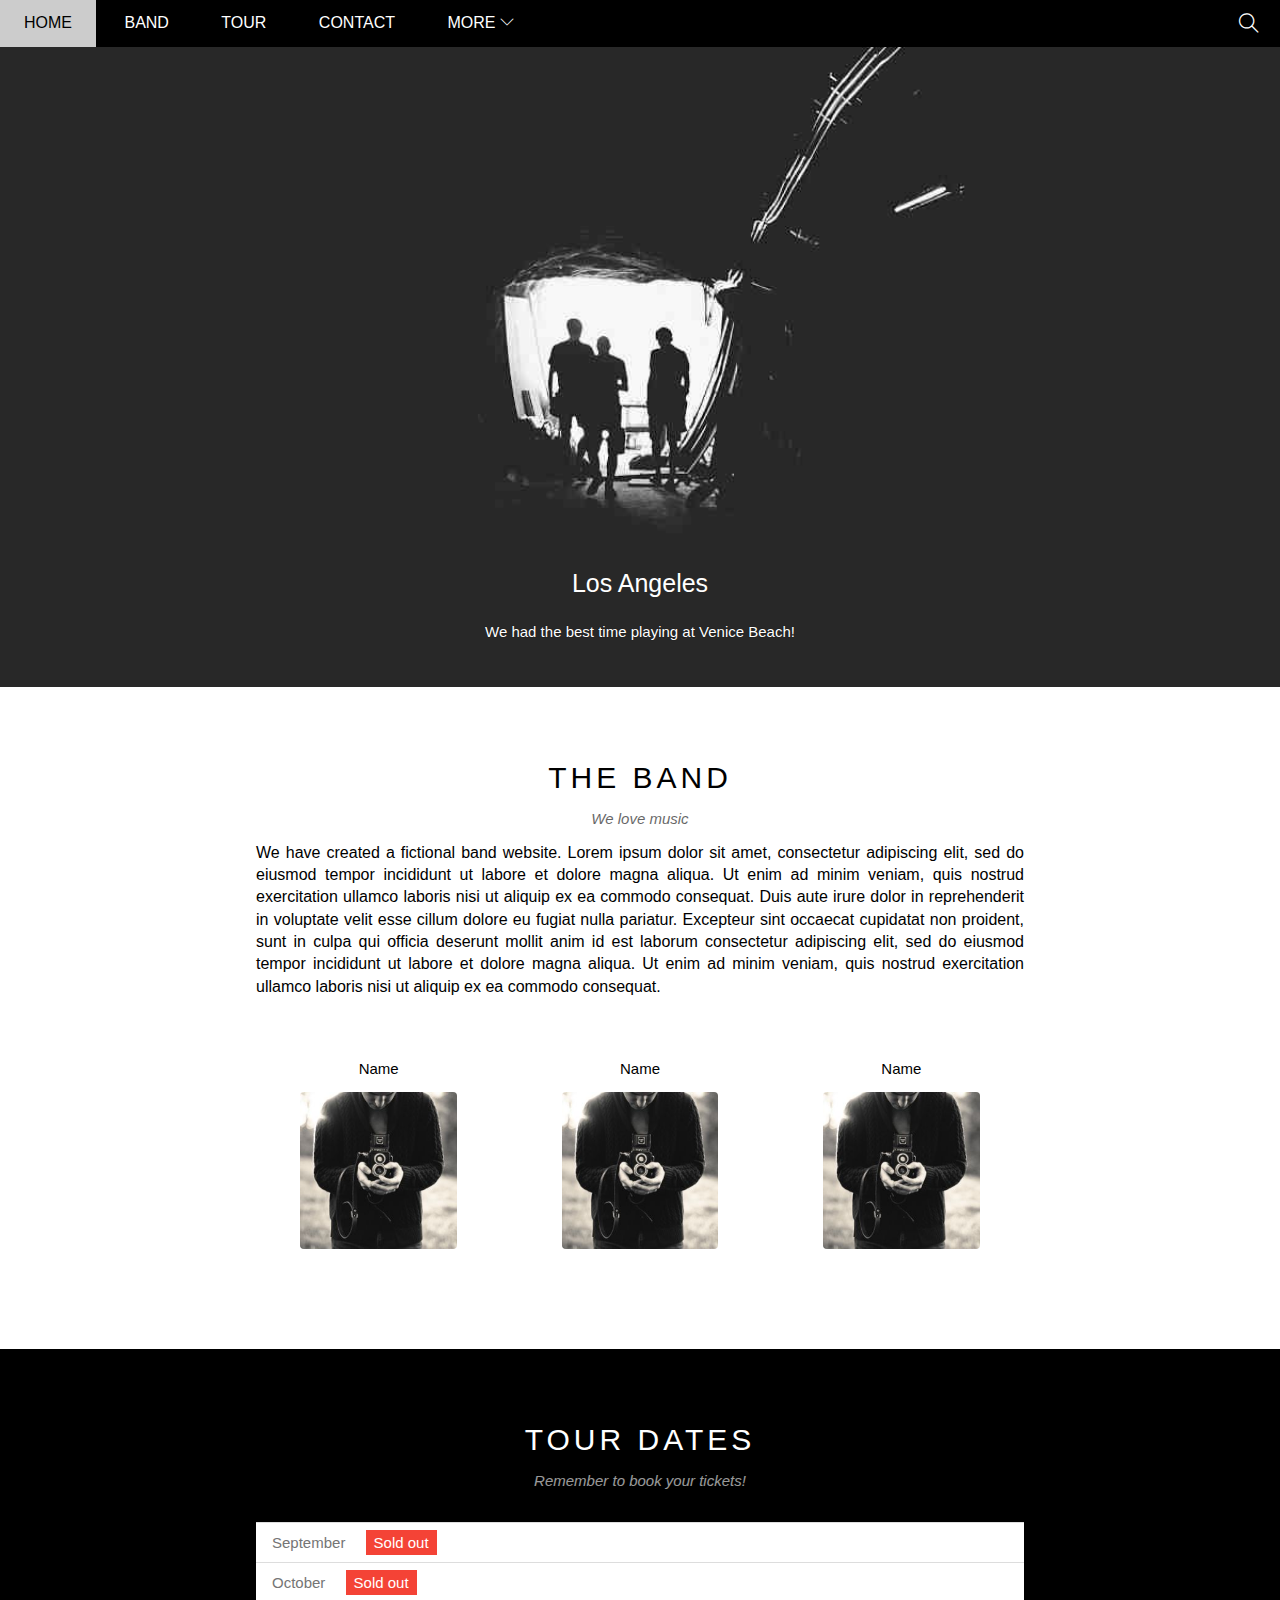
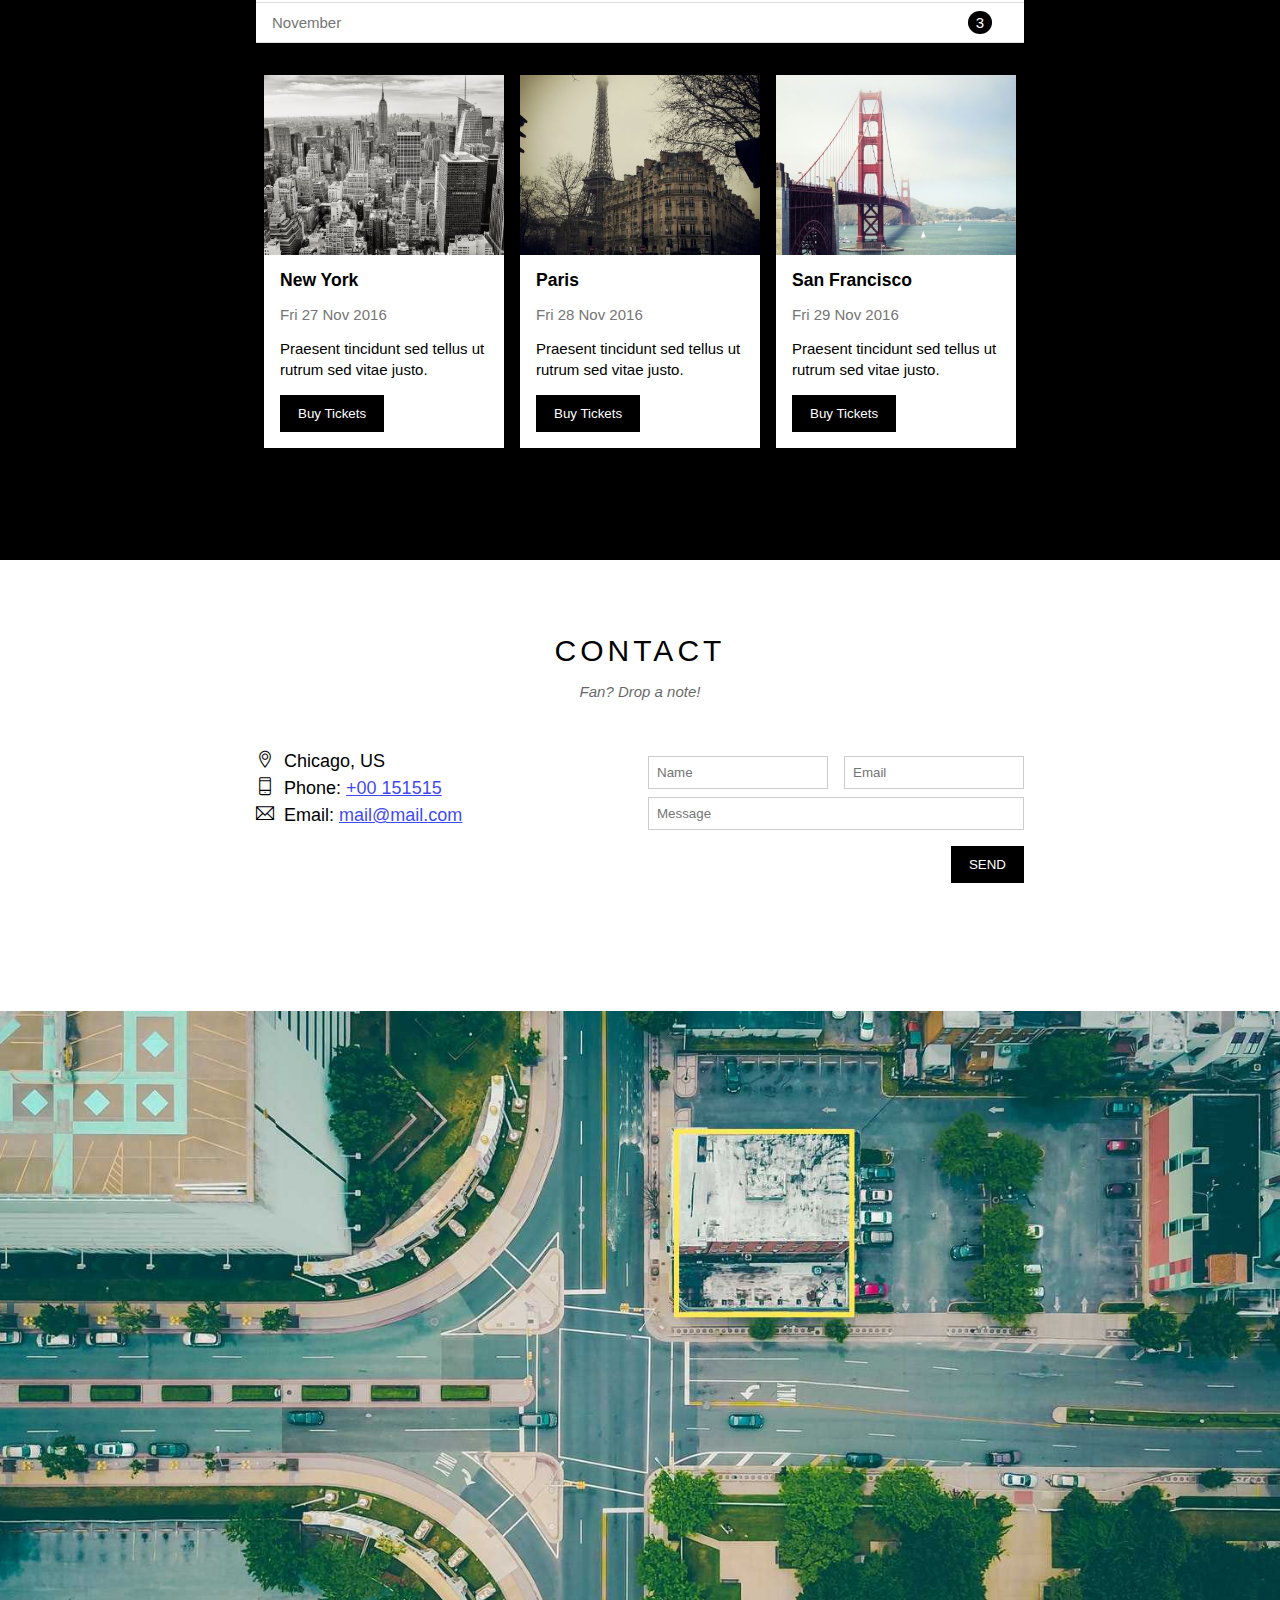
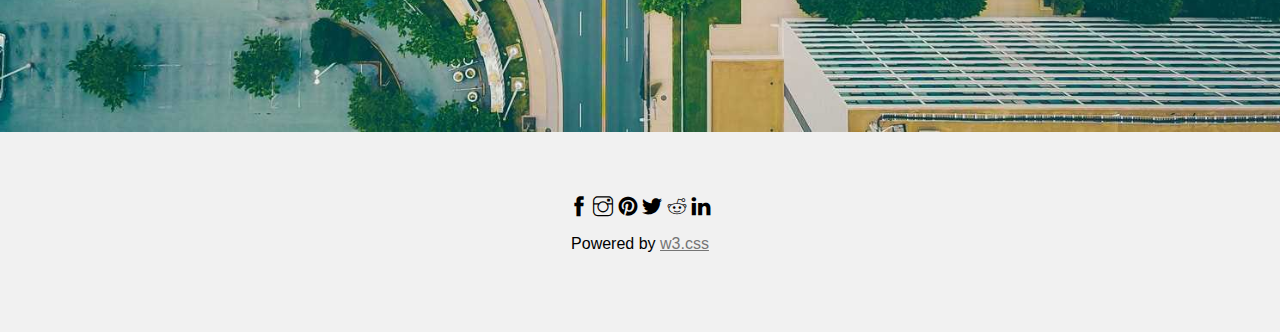
==== commit 5a799178: "FIXED BUGS" ====
--- a/index.html
+++ b/index.html
@@ -109,7 +109,7 @@
                 <h2 class="section-heading">CONTACT</h2>
                 <p class="section-sub-heading">Fan? Drop a note!</p>
                 <div class="row contact-content">
-                    <div class="col col-half contact-info contact-item">
+                    <div class="col col-half contact-info contact-item s-col-full">
                         <p><i class="ti-location-pin icon"></i>Chicago, US</p>
                         <p><i class="ti-mobile icon"></i>Phone: <a href="tel:+00 151515">+00 151515</a></p>
                         <p><i class="ti-email icon"></i>Email: <a href="mailto:mail@mail.com">mail@mail.com</a></p>
--- a/assets/css/style.css
+++ b/assets/css/style.css
@@ -54,6 +54,8 @@
     text-align: center;
     padding:11px 18px;
     cursor: pointer;
+    appearance: none;
+    -webkit-appearance: none;
 }
 .btn:hover{
     background-color: #ccc;
@@ -154,7 +156,7 @@
 #slider{
     margin-top: 46.5px;
     padding-top: 50%;
-    background-image: url('/assets/img/Slider/slider1.jpg');
+    background-image: url('../img/Slider/slider1.jpg');
     background-size: contain;
     background-repeat: no-repeat;
     position: relative;
@@ -173,6 +175,7 @@
 }
 #slider .text-description{
     font-size: 15px;
+    text-shadow: 0 0 1px #000;
 }
 #content .content-section{
     width: 800px;
@@ -312,7 +315,7 @@
 #footer .link a{
     text-decoration: none;
     color: #000;
-    font-size: 24px;
+    font-size: 20px;
 }
 #footer .link a:hover{
     opacity: 0.6;
--- a/assets/css/responsive.css
+++ b/assets/css/responsive.css
@@ -1,5 +1,5 @@
 /* Tablet & Mobile */
-@media(max-width:1023px){
+@media(max-width:63.9375em){
     .btn{
         padding: 15px 16px;
     }
@@ -14,7 +14,7 @@
     }
     #footer .link a{
         margin: 0 10px;
-        font-size: 48px;
+        font-size: 30px;
     }
     #footer .copyright {
         padding: 12px 0;
